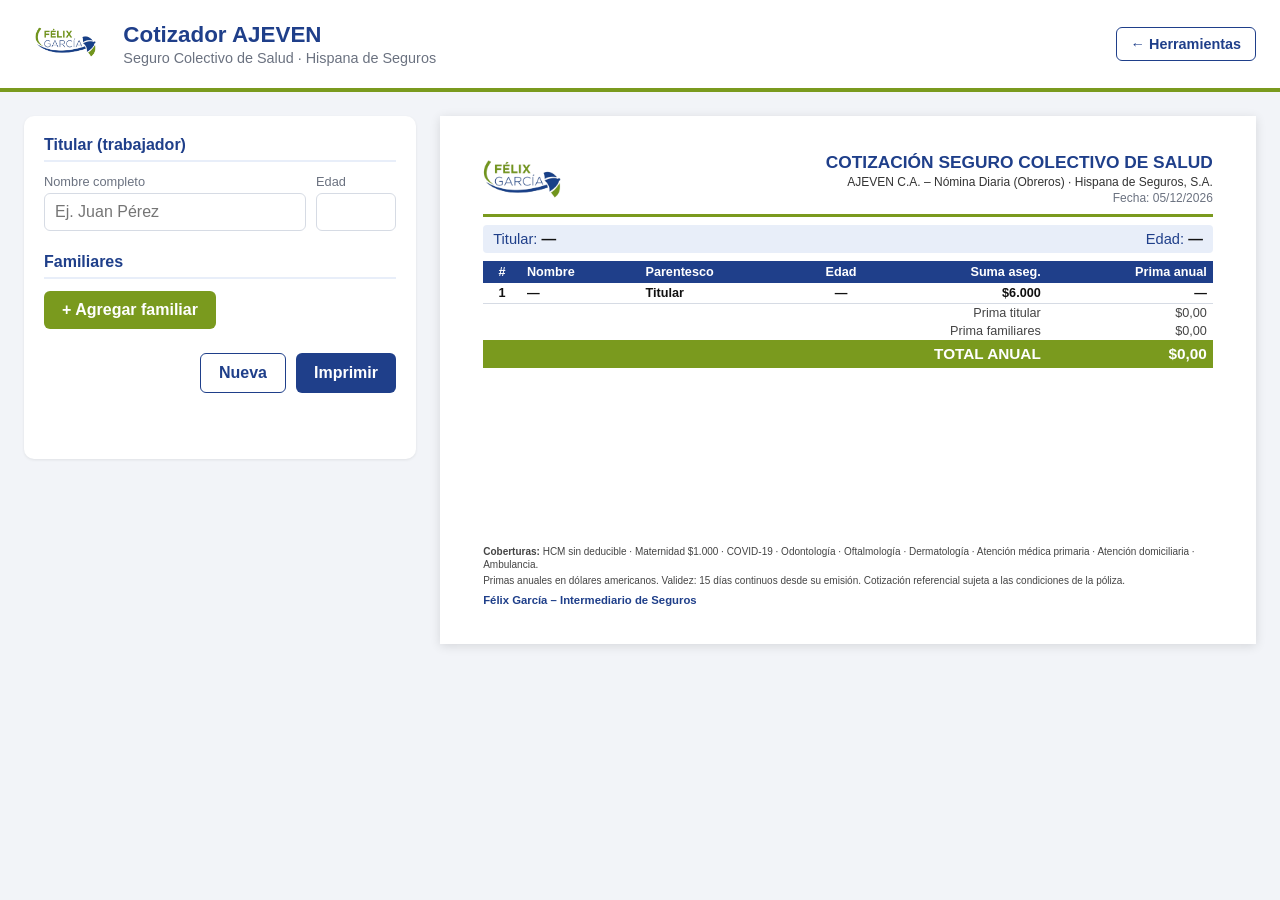
==== cotizador/index.html @ 5e54394f "feat: add static tool portal and insurance quotation app" ====
<!DOCTYPE html>
<html lang="es">

<head>
  <meta charset="UTF-8">
  <meta name="viewport" content="width=device-width, initial-scale=1.0">
  <title>Cotizador AJEVEN – Félix García</title>
  <link rel="stylesheet" href="css/app.css">
  <link rel="stylesheet" href="css/print.css" media="print">
</head>

<body>
  <header class="app-header no-print">
    <a href="../" title="Volver al inicio"><img src="../img/logo.png" alt="Félix García" class="app-logo"></a>
    <div>
      <h1>Cotizador AJEVEN</h1>
      <p>Seguro Colectivo de Salud · Hispana de Seguros</p>
    </div>
    <a href="../" class="btn-inicio">← Herramientas</a>
  </header>

  <main class="layout">
    <!-- FORMULARIO -->
    <section class="panel no-print" id="formulario">
      <h2>Titular (trabajador)</h2>
      <div class="row">
        <label class="grow">Nombre completo
          <input type="text" id="titularNombre" placeholder="Ej. Juan Pérez" autocomplete="off">
        </label>
        <label class="age">Edad
          <input type="number" id="titularEdad" min="0" max="99" inputmode="numeric">
        </label>
      </div>

      <h2>Familiares</h2>
      <div id="familiares"></div>
      <button type="button" class="btn btn-secondary" id="btnAgregar">+ Agregar familiar</button>

      <div class="acciones">
        <div class="total-movil">Total anual <strong id="totalMovil">$0,00</strong></div>
        <button type="button" class="btn btn-ghost" id="btnLimpiar">Nueva</button>
        <button type="button" class="btn btn-primary" id="btnImprimir">Imprimir</button>
      </div>
      <p class="msg" id="mensaje"></p>
    </section>

    <!-- VISTA PREVIA / IMPRESIÓN (media hoja carta) -->
    <section class="preview-wrap" id="previewWrap">
      <p class="preview-titulo no-print">Vista previa de la cotización</p>
      <article class="cotizacion" id="cotizacion">
        <div class="cot-header">
          <img src="../img/logo.png" alt="Félix García" class="cot-logo">
          <div class="cot-titulo">
            <h3>Cotización Seguro Colectivo de Salud</h3>
            <p id="cotEmpresa"></p>
            <p class="cot-meta">Fecha: <span id="cotFecha"></span></p>
          </div>
        </div>

        <div class="cot-titular">
          <div><span class="lbl">Titular:</span> <strong id="cotTitular">—</strong></div>
          <div><span class="lbl">Edad:</span> <strong id="cotEdad">—</strong></div>
        </div>

        <table class="cot-tabla">
          <thead>
            <tr>
              <th>#</th>
              <th class="left">Nombre</th>
              <th class="left">Parentesco</th>
              <th>Edad</th>
              <th class="right">Suma aseg.</th>
              <th class="right">Prima anual</th>
            </tr>
          </thead>
          <tbody id="cotFilas"></tbody>
          <tfoot>
            <tr class="sub">
              <td colspan="5" class="right">Prima titular</td>
              <td class="right" id="cotSubTitular">$0,00</td>
            </tr>
            <tr class="sub">
              <td colspan="5" class="right">Prima familiares</td>
              <td class="right" id="cotSubFamiliares">$0,00</td>
            </tr>
            <tr class="total">
              <td colspan="5" class="right">TOTAL ANUAL</td>
              <td class="right" id="cotTotal">$0,00</td>
            </tr>
          </tfoot>
        </table>

        <div class="cot-pie">
          <p><strong>Coberturas:</strong> <span id="cotCoberturas"></span>.</p>
          <p>Primas anuales en dólares americanos. Validez: <span id="cotValidez"></span> días continuos desde su
            emisión.
            Cotización referencial sujeta a las condiciones de la póliza.</p>
          <p class="firma">Félix García – Intermediario de Seguros</p>
        </div>
      </article>
    </section>
  </main>

  <template id="tplFamiliar">
    <div class="familiar">
      <label class="grow">Nombre
        <input type="text" class="f-nombre" placeholder="Nombre" autocomplete="off">
      </label>
      <label class="par">Parentesco
        <select class="f-parentesco"></select>
      </label>
      <label class="age">Edad
        <input type="number" class="f-edad" min="0" max="99" inputmode="numeric">
      </label>
      <button type="button" class="btn-del" title="Eliminar">✕</button>
      <span class="f-error"></span>
    </div>
  </template>

  <script src="js/tarifas.js"></script>
  <script src="js/app.js"></script>
</body>

</html>
---- cotizador/css/app.css ----
:root {
  --verde: #7a9a1e;
  --azul: #1f3f8a;
  --azul-claro: #e8eef9;
  --gris: #6b7280;
  --borde: #d6dbe4;
  --rojo: #c62828;
}

* { box-sizing: border-box; }

body {
  margin: 0;
  font-family: "Segoe UI", Roboto, Arial, sans-serif;
  background: #f2f4f8;
  color: #1f2937;
}

/* ---------- Header ---------- */
.app-header {
  display: flex;
  align-items: center;
  gap: 16px;
  padding: 10px 24px;
  background: #fff;
  border-bottom: 4px solid var(--verde);
}
.app-logo { height: 64px; }
.app-header h1 { margin: 0; color: var(--azul); font-size: 1.4rem; }
.app-header p { margin: 2px 0 0; color: var(--gris); font-size: .9rem; }
.btn-inicio {
  margin-left: auto;
  padding: 8px 14px;
  border: 1px solid var(--azul);
  border-radius: 6px;
  color: var(--azul);
  text-decoration: none;
  font-size: .9rem;
  font-weight: 600;
  white-space: nowrap;
}
.btn-inicio:hover { background: var(--azul-claro); }

/* ---------- Layout ---------- */
.layout {
  display: grid;
  grid-template-columns: minmax(340px, 1fr) minmax(0, 8.5in);
  gap: 24px;
  padding: 24px;
  max-width: 1400px;
  margin: 0 auto;
  align-items: start;
}
@media (max-width: 1100px) {
  .layout { grid-template-columns: minmax(0, 1fr); }
  .preview-wrap { max-width: 8.5in; width: 100%; margin: 0 auto; }
}

.panel {
  background: #fff;
  border-radius: 10px;
  padding: 20px;
  box-shadow: 0 1px 3px rgba(0,0,0,.08);
}
.panel h2 {
  margin: 0 0 12px;
  font-size: 1rem;
  color: var(--azul);
  border-bottom: 2px solid var(--azul-claro);
  padding-bottom: 6px;
}
.panel h2:not(:first-child) { margin-top: 22px; }

label {
  display: flex;
  flex-direction: column;
  font-size: .8rem;
  color: var(--gris);
  gap: 4px;
}
input, select {
  font: inherit;
  font-size: 1rem;
  padding: 9px 10px;
  border: 1px solid var(--borde);
  border-radius: 6px;
  color: #111;
  background: #fff;
}
input:focus, select:focus { outline: 2px solid var(--azul); border-color: transparent; }

.row, .familiar {
  display: flex;
  gap: 10px;
  align-items: flex-end;
  flex-wrap: wrap;
}
.grow { flex: 1 1 180px; }
.age { width: 80px; }
.par { width: 170px; }

.familiar {
  padding: 10px;
  margin-bottom: 10px;
  border: 1px solid var(--borde);
  border-radius: 8px;
  background: #fafbfd;
}
.familiar.invalido { border-color: var(--rojo); background: #fdf3f3; }
.f-error { flex-basis: 100%; color: var(--rojo); font-size: .8rem; }
.f-error:empty { display: none; }

.btn-del {
  border: none;
  background: transparent;
  color: var(--rojo);
  font-size: 1.1rem;
  cursor: pointer;
  padding: 8px;
}

.btn {
  font: inherit;
  padding: 10px 18px;
  border-radius: 6px;
  border: none;
  cursor: pointer;
  font-weight: 600;
}
.btn-primary { background: var(--azul); color: #fff; }
.btn-primary:hover { background: #17306b; }
.btn-secondary { background: var(--verde); color: #fff; }
.btn-secondary:hover { background: #637e17; }
.btn-ghost { background: transparent; color: var(--azul); border: 1px solid var(--azul); }

.acciones {
  display: flex;
  justify-content: flex-end;
  gap: 10px;
  margin-top: 24px;
}
.msg { color: var(--rojo); font-size: .9rem; min-height: 1.2em; text-align: right; }

/* ---------- Vista previa (media hoja carta: 8.5in x 5.5in) ---------- */
.preview-wrap {
  background: #fff;
  box-shadow: 0 2px 10px rgba(0,0,0,.12);
  overflow: hidden;
  position: relative;
}
.preview-titulo {
  display: none;
  margin: 0;
  padding: 8px 12px;
  font-size: .85rem;
  color: var(--gris);
  background: #eef1f6;
}

.cotizacion {
  transform-origin: top left;
  width: 8.5in;
  min-height: 5.5in;
  padding: .35in .45in;
  font-size: 10pt;
  color: #111;
  display: flex;
  flex-direction: column;
}

.cot-header {
  display: flex;
  align-items: center;
  justify-content: space-between;
  border-bottom: 3px solid var(--verde);
  padding-bottom: 6px;
}
.cot-logo { height: .85in; margin: -.12in 0 -.12in -.15in; }
.cot-titulo { text-align: right; }
.cot-titulo h3 { margin: 0; color: var(--azul); font-size: 13pt; text-transform: uppercase; }
.cot-titulo p { margin: 2px 0 0; font-size: 9pt; color: #333; }
.cot-meta { color: var(--gris) !important; }

.cot-titular {
  display: flex;
  justify-content: space-between;
  background: var(--azul-claro);
  padding: 6px 10px;
  margin: 8px 0;
  border-radius: 4px;
  font-size: 11pt;
}
.cot-titular .lbl { color: var(--azul); }

.cot-tabla {
  width: 100%;
  border-collapse: collapse;
  font-size: 9.5pt;
}
.cot-tabla th {
  background: var(--azul);
  color: #fff;
  font-weight: 600;
  padding: 4px 6px;
  text-align: center;
}
.cot-tabla td {
  padding: 3px 6px;
  border-bottom: 1px solid var(--borde);
  text-align: center;
}
.cot-tabla .left { text-align: left; }
.cot-tabla .right { text-align: right; }
.cot-tabla .fila-titular td { font-weight: 600; }
.cot-tabla tfoot td { border-bottom: none; padding: 2px 6px; }
.cot-tabla tfoot .sub td { color: #444; }
.cot-tabla tfoot .total td {
  font-size: 11.5pt;
  font-weight: 700;
  color: #fff;
  background: var(--verde);
  padding: 5px 6px;
}

.cot-pie {
  margin-top: auto;
  padding-top: 8px;
  font-size: 7.5pt;
  color: #444;
  line-height: 1.35;
}
.cot-pie p { margin: 2px 0; }
.cot-pie .firma { margin-top: 6px; font-weight: 600; color: var(--azul); font-size: 8.5pt; }


/* ---------- Total rápido (solo móvil) ---------- */
.total-movil { display: none; }

/* ---------- Tablet / móvil ---------- */
@media (max-width: 700px) {
  .app-header { padding: 8px 14px; gap: 10px; }
  .app-logo { height: 46px; }
  .app-header h1 { font-size: 1.1rem; }
  .app-header p { font-size: .78rem; }
  .btn-inicio { padding: 6px 10px; font-size: .8rem; }

  .layout { padding: 12px; gap: 14px; }
  .panel { padding: 14px; border-radius: 8px; }

  .preview-titulo { display: block; }

  /* Titular: nombre arriba, edad debajo */
  .row .grow { flex-basis: 100%; }
  .row .age { width: 110px; }

  /* Familiar: nombre en una línea; parentesco + edad + eliminar en otra */
  .familiar { position: relative; padding: 10px 10px 12px; }
  .familiar .grow { flex-basis: 100%; padding-right: 34px; }
  .familiar .par { flex: 1 1 auto; width: auto; min-width: 0; }
  .familiar .age { width: 84px; }
  .familiar select { width: 100%; }
  .btn-del { position: absolute; top: 4px; right: 4px; font-size: 1.25rem; }

  #btnAgregar { width: 100%; padding: 12px; }

  /* Barra inferior fija con total y botones */
  .acciones {
    position: sticky;
    bottom: 0;
    margin: 18px -14px -14px;
    padding: 10px 14px calc(10px + env(safe-area-inset-bottom));
    background: #fff;
    border-top: 1px solid var(--borde);
    box-shadow: 0 -2px 8px rgba(0,0,0,.06);
    border-radius: 0 0 8px 8px;
    align-items: center;
    flex-wrap: wrap;
    z-index: 5;
  }
  .total-movil {
    display: flex;
    flex-direction: column;
    margin-right: auto;
    font-size: .72rem;
    color: var(--gris);
    line-height: 1.1;
  }
  .total-movil strong { font-size: 1.15rem; color: var(--azul); }
  .acciones .btn { padding: 11px 14px; }
  .msg { text-align: left; }
}

@media (max-width: 380px) {
  .acciones .btn-ghost { padding: 11px 10px; font-size: .85rem; }
}
---- cotizador/css/print.css ----
/* Impresión: solo la cotización, en la mitad superior de una hoja carta */
@page {
  size: letter portrait;
  margin: 0;
}

html,
body {
  background: #fff !important;
  margin: 0;
  -webkit-print-color-adjust: exact;
  print-color-adjust: exact;
}

.no-print {
  display: none !important;
}

.layout {
  display: block !important;
  padding: 0 !important;
  margin: 0 !important;
  max-width: none !important;
}

.preview-wrap {
  box-shadow: none !important;
  height: auto !important;
  overflow: visible !important;
}

.cotizacion {
  transform: none !important;
  width: 8.5in;
  height: 5.5in;
  min-height: 0;
  overflow: hidden;
  border-bottom: 1px dashed #999;
  /* guía de corte */
}

.cot-tabla tr {
  page-break-inside: avoid;
}
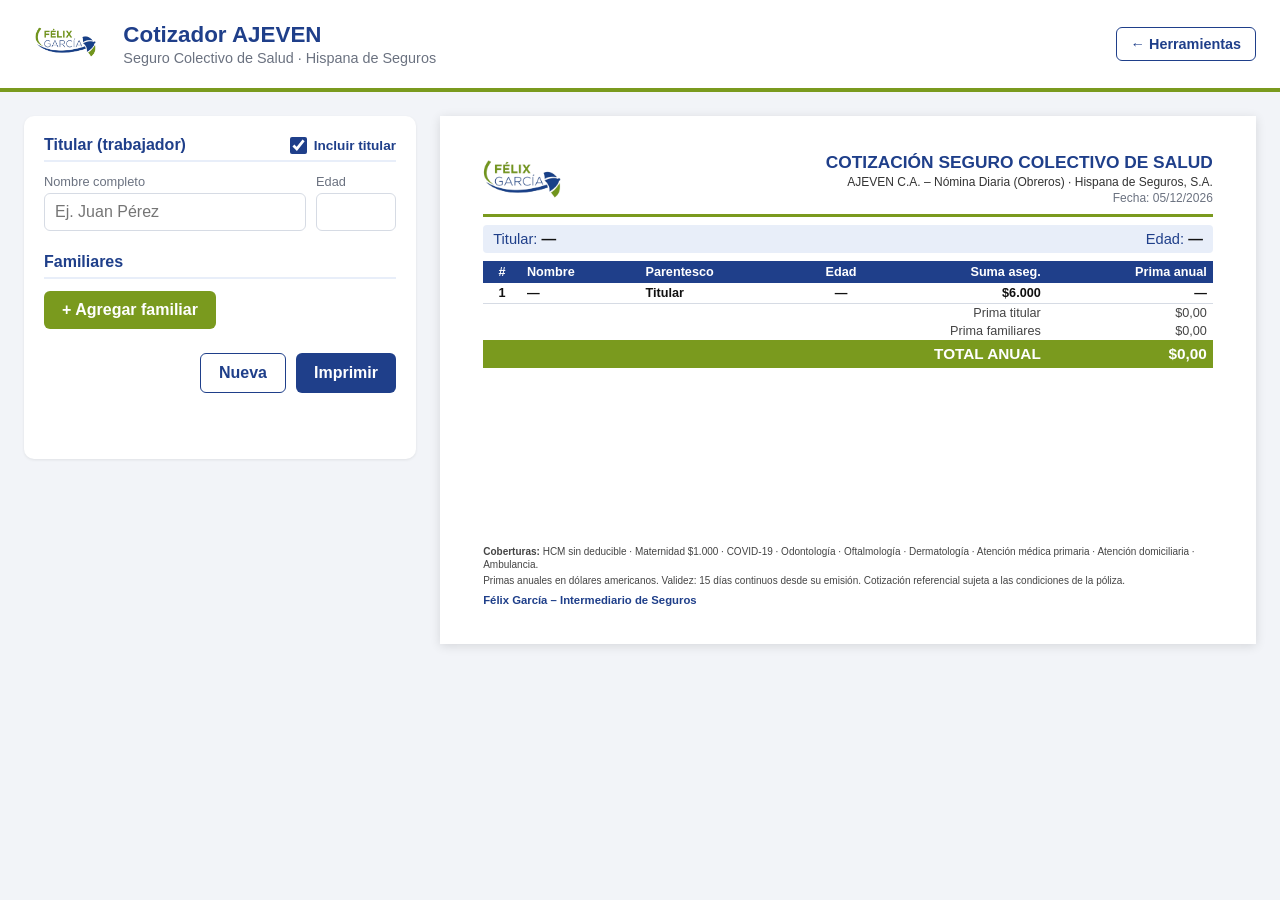
==== commit c9a42e22: "feat: add initial UI and logic for insurance quotation tool" ====
--- a/cotizador/index.html
+++ b/cotizador/index.html
@@ -22,15 +22,23 @@
   <main class="layout">
     <!-- FORMULARIO -->
     <section class="panel no-print" id="formulario">
-      <h2>Titular (trabajador)</h2>
+      <div class="seccion-titulo">
+        <h2>Titular (trabajador)</h2>
+        <label class="check-cotizar"
+          title="Desmarca si el trabajador ya está asegurado y solo deseas cotizar a sus familiares">
+          <input type="checkbox" id="cotizarTitular" checked>
+          <span>Incluir titular</span>
+        </label>
+      </div>
       <div class="row">
         <label class="grow">Nombre completo
           <input type="text" id="titularNombre" placeholder="Ej. Juan Pérez" autocomplete="off">
         </label>
-        <label class="age">Edad
-          <input type="number" id="titularEdad" min="0" max="99" inputmode="numeric">
-        </label>
+          <label class="age" id="lblTitularEdad">Edad
+            <input type="number" id="titularEdad" min="0" max="99" inputmode="numeric">
+          </label>
       </div>
+      <p class="ayuda-modo" id="ayudaModo" hidden>Modo solo familiares: el titular no genera prima ni requiere edad.</p>
 
       <h2>Familiares</h2>
       <div id="familiares"></div>
--- a/cotizador/css/app.css
+++ b/cotizador/css/app.css
@@ -71,6 +71,61 @@
 }
 .panel h2:not(:first-child) { margin-top: 22px; }
 
+.seccion-titulo {
+  display: flex;
+  align-items: center;
+  justify-content: space-between;
+  border-bottom: 2px solid var(--azul-claro);
+  margin-bottom: 12px;
+  padding-bottom: 6px;
+  gap: 12px;
+  flex-wrap: wrap;
+}
+.seccion-titulo h2 {
+  margin: 0 !important;
+  border-bottom: none !important;
+  padding-bottom: 0 !important;
+}
+
+.check-cotizar {
+  display: inline-flex;
+  flex-direction: row;
+  align-items: center;
+  gap: 7px;
+  font-size: .85rem;
+  color: var(--azul);
+  font-weight: 600;
+  cursor: pointer;
+  user-select: none;
+}
+.check-cotizar input[type="checkbox"] {
+  width: 17px;
+  height: 17px;
+  margin: 0;
+  cursor: pointer;
+  accent-color: var(--azul);
+}
+
+.ayuda-modo {
+  margin: 8px 0 0;
+  padding: 8px 12px;
+  background: #eef4ff;
+  border-left: 3px solid var(--azul);
+  border-radius: 4px;
+  font-size: .82rem;
+  color: var(--azul);
+}
+
+label.deshabilitado {
+  opacity: .55;
+}
+input:disabled {
+  background: #f1f3f7;
+  color: #888;
+  cursor: not-allowed;
+  border-color: #d6dbe4;
+}
+
 label {
   display: flex;
   flex-direction: column;
@@ -212,6 +267,12 @@
 .cot-tabla .left { text-align: left; }
 .cot-tabla .right { text-align: right; }
 .cot-tabla .fila-titular td { font-weight: 600; }
+.cot-tabla .fila-vacia {
+  padding: 14px 8px;
+  color: var(--gris);
+  font-style: italic;
+  text-align: center;
+}
 .cot-tabla tfoot td { border-bottom: none; padding: 2px 6px; }
 .cot-tabla tfoot .sub td { color: #444; }
 .cot-tabla tfoot .total td {
